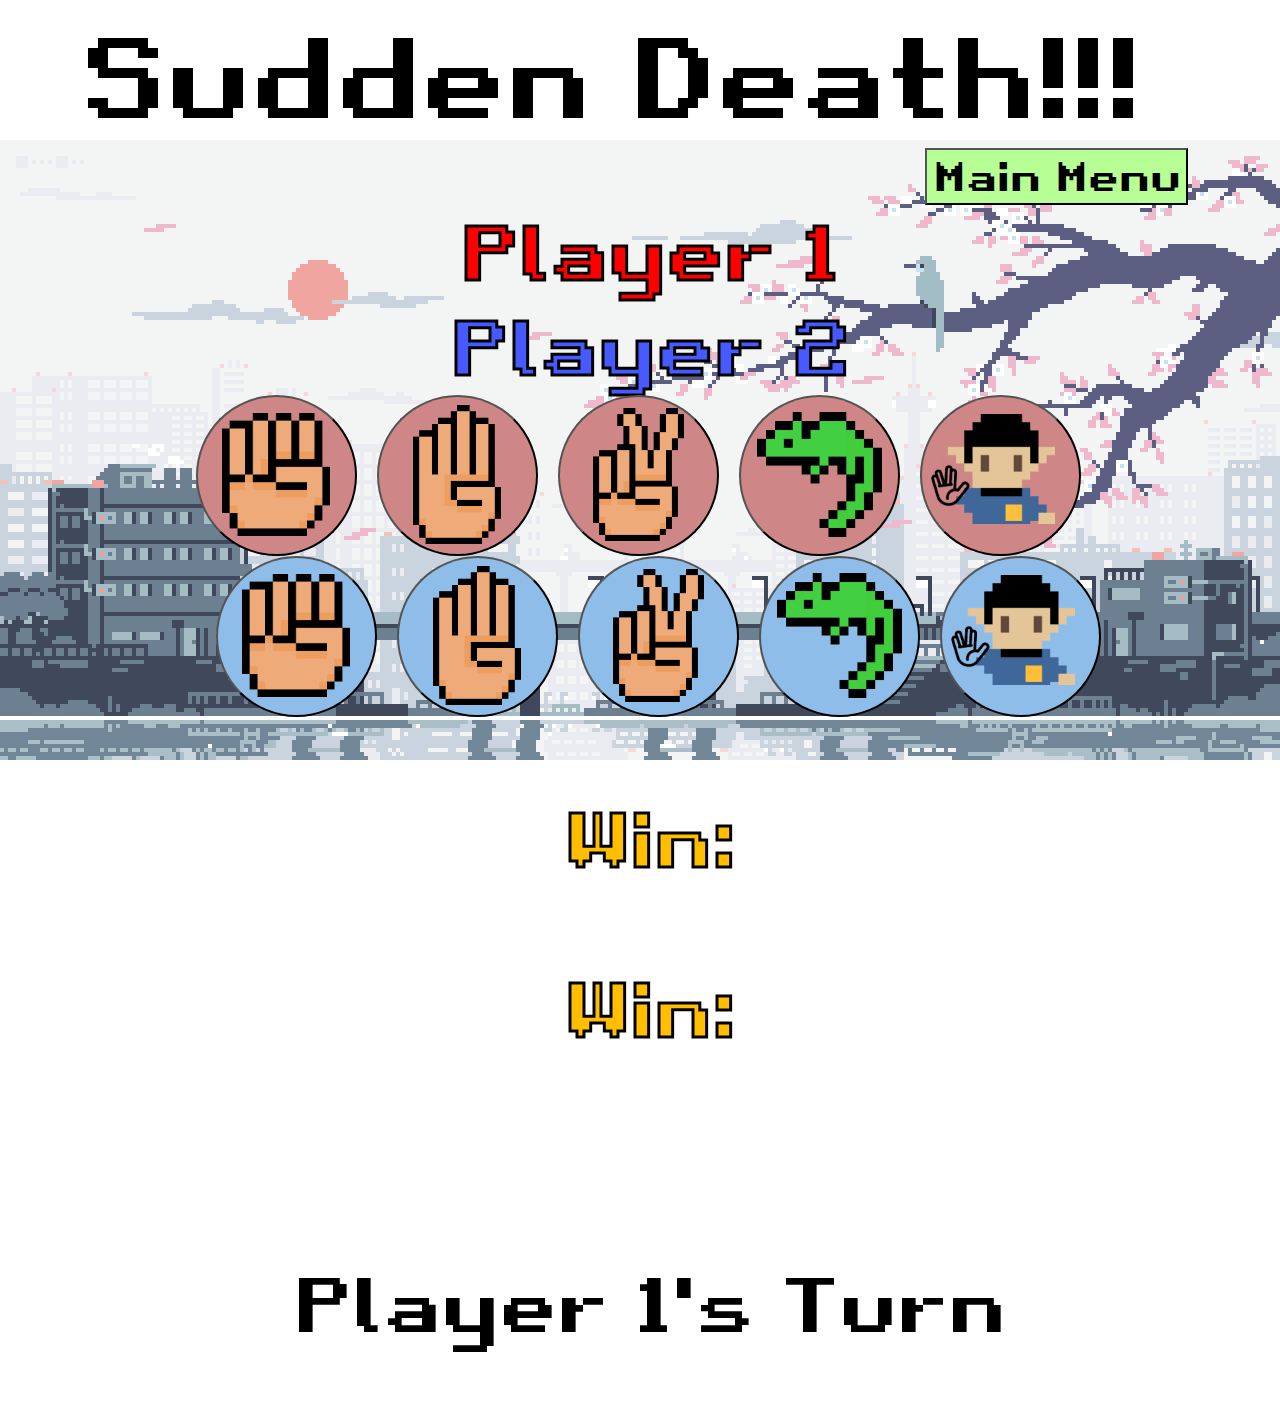
==== pages/SDPVPChoices.html @ c657998e "second" ====
<!doctype html>
<html lang="en">

<head>
    <meta charset="utf-8">
    <meta name="viewport" content="width=device-width, initial-scale=1">
    <title>Bootstrap demo</title>
    <link href="https://cdn.jsdelivr.net/npm/bootstrap@5.3.2/dist/css/bootstrap.min.css" rel="stylesheet"
        integrity="sha384-T3c6CoIi6uLrA9TneNEoa7RxnatzjcDSCmG1MXxSR1GAsXEV/Dwwykc2MPK8M2HN" crossorigin="anonymous">
    <link rel="stylesheet" href="../style/style.css">
</head>

<body class="pageThree">

    <div class="container-fluid">
        <div class="row">
            <div class="col-9 headText">
                <div class="modeText">Sudden Death!!!</div>
            </div>
            <div class="col headText2">
                <button class="menuBtn">Main Menu</button>
            </div>
        </div>
        <div class="row">
            <div class="col">
                <div class="playerText1">Player 1</div>
            </div>
            <div class="col">
                <div class="playerText2">Player 2</div>
            </div>
        </div>
        <div class="row">
            <div class="col centerMe">
                <button class="choiceBtn"><img src="../assets/rock.png" style="width: 108px; height:123px;" alt=""></button>
                <button class="choiceBtn"><img src="../assets/paper.png" style="width: 88px; height:139px;" alt=""></button>
                <button class="choiceBtn"><img src="../assets/scissors.png" style="width: 91px; height:133px;" alt=""></button>
                <button class="choiceBtn"><img src="../assets/lizard.png" style="width: 125px; height:125px;" alt=""></button>
                <button class="choiceBtn"><img src="../assets/spock2.png" style="padding: 0px 15px 10px 0px;" alt=""></button>
            </div>
            <div class="col centerMe">
                <button class="choiceBtn2"><img src="../assets/rock.png" style="width: 108px; height:123px;" alt=""></button>
                <button class="choiceBtn2"><img src="../assets/paper.png" style="width: 88px; height:139px;" alt=""></button>
                <button class="choiceBtn2"><img src="../assets/scissors.png" style="width: 91px; height:133px;" alt=""></button>
                <button class="choiceBtn2"><img src="../assets/lizard.png" style="width: 125px; height:125px;" alt=""></button>
                <button class="choiceBtn2"><img src="../assets/spock2.png" style="padding: 0px 15px 10px 0px;" alt=""></button>
            </div>
        </div>
        <div class="row">
            <div class="col">
                <p class="winText">Win:</p>
            </div>
            <div class="col">
                <p class="winText">Win:</p>
            </div>
        </div>
        <div class="row">
            <div class="col">
                <p class="player1Text">Player 1's Turn</p>
            </div>
        </div>
    </div>





































        <script src="https://cdn.jsdelivr.net/npm/bootstrap@5.3.2/dist/js/bootstrap.bundle.min.js"
            integrity="sha384-C6RzsynM9kWDrMNeT87bh95OGNyZPhcTNXj1NW7RuBCsyN/o0jlpcV8Qyq46cDfL"
            crossorigin="anonymous"></script>
        <script src="./scripts/app.js"></script>
</body>

</html>
---- style/style.css ----
@font-face {
    font-family: Retro;
    src: url(../assets/Retro_Gaming.ttf);
}


.pageOne {
    background: url(../assets/Main.png) no-repeat center center fixed;
    -webkit-background-size: cover;
    -moz-background-size: cover;
    -o-background-size: cover;
    background-size: cover;

}

.pageTwo {
    background: url(../assets/gamemode.png) no-repeat center center fixed;
    background-size:100%;
    background-repeat:no-repeat;
    height: 100%;
    width: 100%;
}

.pageThree {
    background: url(../assets/game.png) no-repeat center center fixed;
    background-size:100%;
    background-repeat:no-repeat;
    height: 100%;
    width: 100%;
}

.titleText {
    text-align: center;
    font-size: 100px;
    font-family: Retro;
    color: #FF5858;
    -webkit-text-stroke-color: black;
    -webkit-text-stroke-width: 5px;

}

.titleBtn {
    height: 770px;
    display: flex;
    justify-content: space-around;
    align-items: flex-end;
    font-size: 50px;
    font-family: Retro;

}

.btnTitle {
    border: 0;
    color: #E6A8A8;
    background-color: transparent;
    -webkit-text-stroke-width: 3px;
    -webkit-text-stroke-color: black;
}

.modeText {
    font-size: 110px;
    text-align: center;
    font-family: Retro;
}

.divBox {
    background-color: #D9d9d9;
    padding: 10px 0px 10px 0px;
    margin: 200px;
    width: 600px;
    height: 680px;
}

.gameText {
    font-size: 50px;
    font-family: Retro;
    background-color: transparent;
    border: 0px;
    margin-bottom: 70px;
    margin-top: 20px;
    
}

.centerMe {
    display: flex;
    justify-content: center;
}

.lizardImg {
    width:211px;
    height:211px;
    position: absolute;
    margin: 110px 0px 0px 510px;
    
}

.spockImg {
    width: 289px;
    height: 366px;
    position: absolute;
    margin: 220px 580px 0px 0px;
    transform: rotate(-30deg);
    z-index: -1;
}

.headText {
    display: flex;
    justify-content: end;
    padding-right: 150px;
}

.headText2 {
    display: flex;
    justify-content: end;
    align-items: center;
    padding-right: 100px;
}

.menuBtn {
    font-size: 40px;
    font-family: retro;
    background-color: #B7FF95;
}

.playerText1 {
    font-size: 75px;
    font-family: Retro;
    color: black;
    -webkit-text-stroke-width: 3px;
    -webkit-text-stroke-color: black;
    color: #FF0000;
    display: flex;
    justify-content: space-around;
}

.playerText2 {
    font-size: 75px;
    font-family: Retro;
    -webkit-text-stroke-width: 3px;
    -webkit-text-stroke-color: black;
    color: #475aff;
    display: flex;
    justify-content: space-around;
}

.choiceBtn {
    background-color: #ce8686;
    border-radius: 50%;
    height: 161px;
    width: 161px;
    margin-right: 20px;
    
}

.choiceBtn2 {
    background-color: #8fbde9;
    border-radius: 50%;
    height: 161px;
    width: 161px;
    margin-left: 20px;
}

.winText {
    font-size: 75px;
    font-family: Retro;
    color: #FFBF00;
    -webkit-text-stroke-width: 3px;
    -webkit-text-stroke-color: black;
    display: flex;
    justify-content: space-around;
}

.player1Text {
    font-size: 75px;
    font-family: Retro;
    text-align: center;
    margin-top: 200px;
    color: black;
}


.pageWin {
    height: 100vh;
    background-image: url(../assets/game.png);
    background-size: cover; 

}
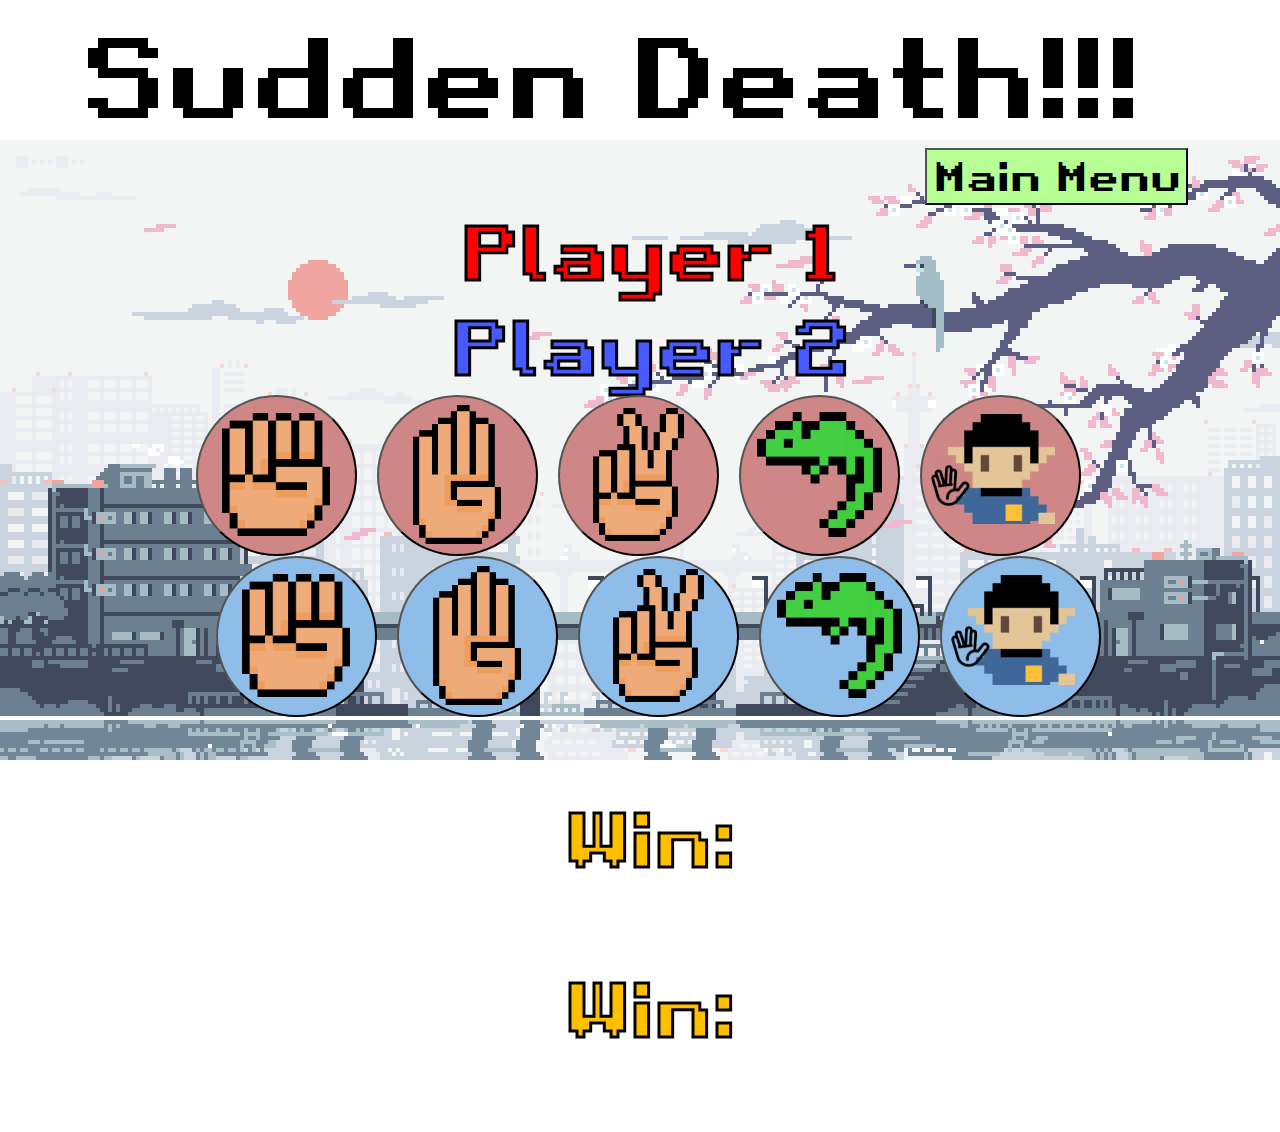
==== commit c076b99c: "COM" ====
--- a/pages/SDPVPChoices.html
+++ b/pages/SDPVPChoices.html
@@ -53,11 +53,6 @@
                 <p class="winText">Win:</p>
             </div>
         </div>
-        <div class="row">
-            <div class="col">
-                <p class="player1Text">Player 1's Turn</p>
-            </div>
-        </div>
     </div>
 
 
